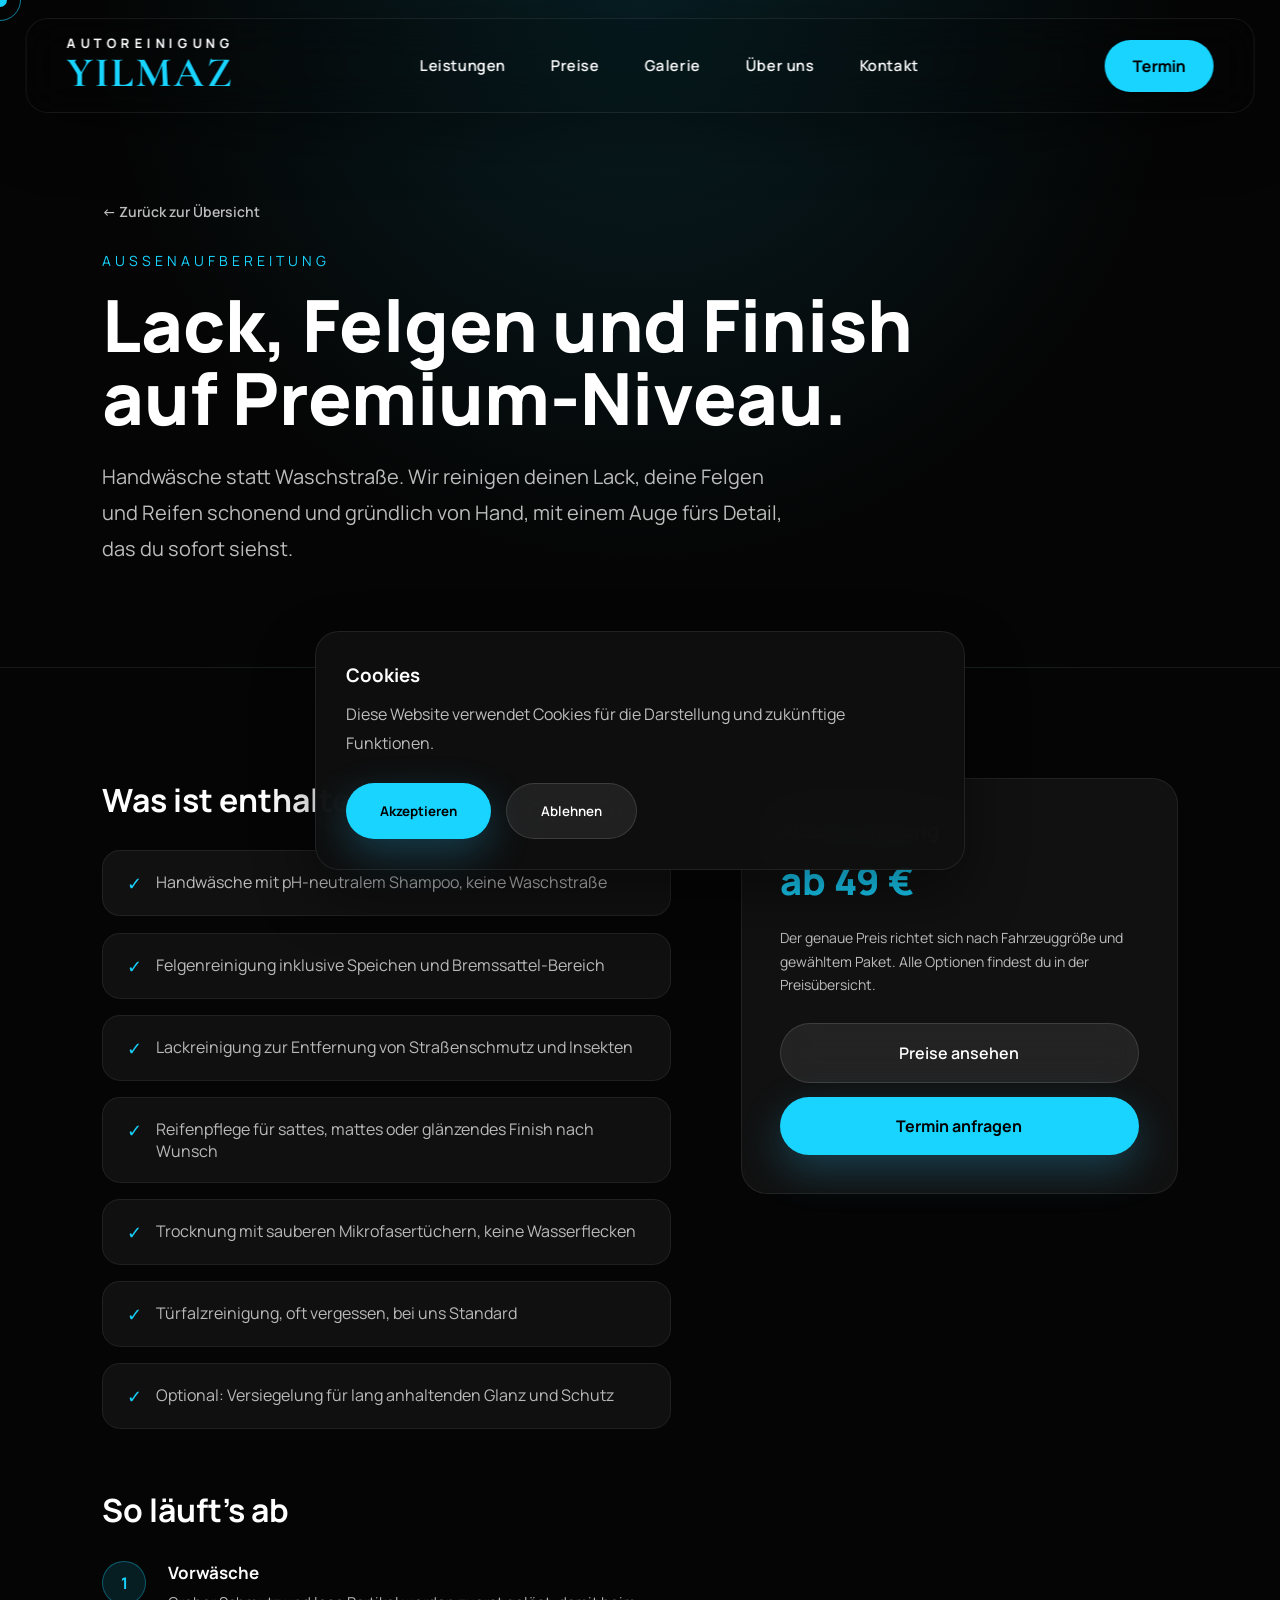
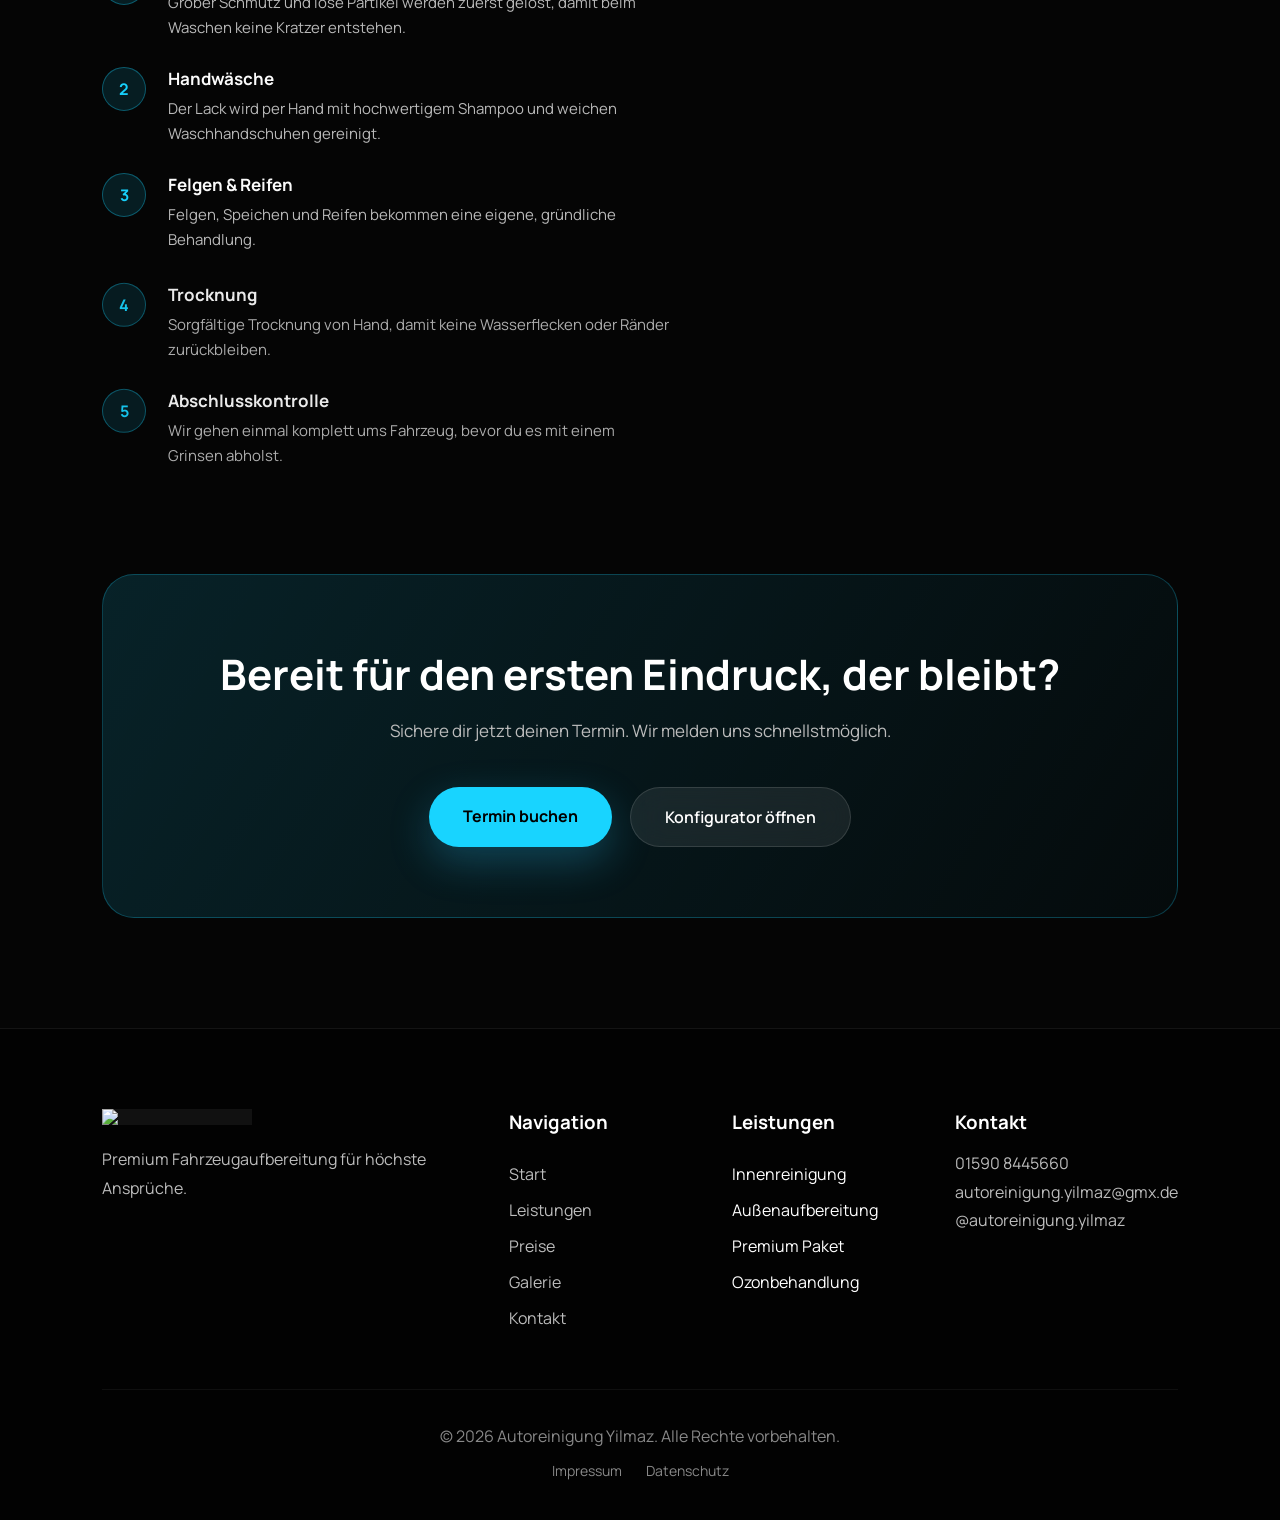
==== aussenaufbereitung.html @ 652c7dd3 "Add files via upload" ====
<!DOCTYPE html>
<html lang="de">

<head>

<meta charset="UTF-8">
<meta name="viewport" content="width=device-width, initial-scale=1.0">

<title>Außenaufbereitung | Autoreinigung Yılmaz</title>
<link rel="icon" type="image/png" href="assets/images/logo.png">

<meta name="description" content="Professionelle Außenaufbereitung in Bad Bramstedt: Handwäsche, Felgenreinigung, Lackpflege und Versiegelung mit Liebe zum Detail.">

<meta name="theme-color" content="#000000">

<link rel="preconnect" href="https://fonts.googleapis.com">
<link rel="preconnect" href="https://fonts.gstatic.com" crossorigin>

<link href="https://fonts.googleapis.com/css2?family=Manrope:wght@200;300;400;500;600;700;800&display=swap" rel="stylesheet">

<link rel="stylesheet" href="style.css">
<link href="https://fonts.googleapis.com/css2?family=Cormorant+Garamond:wght@600;700&display=swap" rel="stylesheet">
<script src="https://cdnjs.cloudflare.com/ajax/libs/gsap/3.12.5/gsap.min.js"></script>

</head>

<body>

<div class="cursor"></div>

<div class="cursor-ring"></div>

<div class="page">

<nav>

    <div class="nav-left">
        <a href="index.html" class="brand">
            <span class="brand-top">AUTOREINIGUNG</span>
            <span class="brand-bottom">YILMAZ</span>
        </a>
    </div>

    <div class="nav-center">
        <a href="index.html#experience">Leistungen</a>
        <a href="index.html#preise">Preise</a>
        <a href="index.html#galerie">Galerie</a>
        <a href="index.html#ueber-apo">Über uns</a>
        <a href="index.html#kontakt">Kontakt</a>
    </div>

    <div class="nav-right">
        <a href="index.html#kontakt" class="nav-button">
            Termin
        </a>
        <button class="nav-toggle" id="navToggle" aria-label="Menü öffnen" aria-expanded="false">
            <span></span>
            <span></span>
            <span></span>
        </button>
    </div>

</nav>

<div class="nav-mobile" id="navMobile">
    <a href="index.html#experience">Leistungen</a>
    <a href="index.html#preise">Preise</a>
    <a href="index.html#galerie">Galerie</a>
    <a href="index.html#ueber-apo">Über uns</a>
    <a href="index.html#kontakt">Kontakt</a>
</div>

<header class="page-hero">

<a href="index.html#experience" class="back-link">← Zurück zur Übersicht</a>

<p class="tag">AUSSENAUFBEREITUNG</p>

<h1>Lack, Felgen und Finish auf Premium-Niveau.</h1>

<p class="lead">

Handwäsche statt Waschstraße. Wir reinigen deinen Lack, deine Felgen und Reifen schonend und
gründlich von Hand, mit einem Auge fürs Detail, das du sofort
siehst.

</p>

</header>

<main>

<section class="service-detail">

<div class="service-main">

<h2>Was ist enthalten</h2>

<div class="included-list">

<div><span>✓</span> Handwäsche mit pH-neutralem Shampoo, keine Waschstraße</div>

<div><span>✓</span> Felgenreinigung inklusive Speichen und Bremssattel-Bereich</div>

<div><span>✓</span> Lackreinigung zur Entfernung von Straßenschmutz und Insekten</div>

<div><span>✓</span> Reifenpflege für sattes, mattes oder glänzendes Finish nach Wunsch</div>

<div><span>✓</span> Trocknung mit sauberen Mikrofasertüchern, keine Wasserflecken</div>

<div><span>✓</span> Türfalzreinigung, oft vergessen, bei uns Standard</div>

<div><span>✓</span> Optional: Versiegelung für lang anhaltenden Glanz und Schutz</div>

</div>

<h2>So läuft's ab</h2>

<div class="process-steps">

<div class="process-step">
<div class="num">1</div>
<div><h4>Vorwäsche</h4><p>Grober Schmutz und lose Partikel werden zuerst gelöst, damit beim Waschen keine Kratzer entstehen.</p></div>
</div>

<div class="process-step">
<div class="num">2</div>
<div><h4>Handwäsche</h4><p>Der Lack wird per Hand mit hochwertigem Shampoo und weichen Waschhandschuhen gereinigt.</p></div>
</div>

<div class="process-step">
<div class="num">3</div>
<div><h4>Felgen & Reifen</h4><p>Felgen, Speichen und Reifen bekommen eine eigene, gründliche Behandlung.</p></div>
</div>

<div class="process-step">
<div class="num">4</div>
<div><h4>Trocknung</h4><p>Sorgfältige Trocknung von Hand, damit keine Wasserflecken oder Ränder zurückbleiben.</p></div>
</div>

<div class="process-step">
<div class="num">5</div>
<div><h4>Abschlusskontrolle</h4><p>Wir gehen einmal komplett ums Fahrzeug, bevor du es mit einem Grinsen abholst.</p></div>
</div>

</div>

</div>

<aside class="service-side">

<div class="price-teaser">

<h3>Außenreinigung</h3>

<div class="amount">ab 49 €</div>

<p>Der genaue Preis richtet sich nach Fahrzeuggröße und gewähltem Paket. Alle Optionen findest du in der Preisübersicht.</p>

<a href="index.html#preise" class="button-secondary" style="display:block;text-align:center;margin-bottom:14px;">Preise ansehen</a>

<a href="index.html#kontakt" class="button-primary" style="display:block;text-align:center;">Termin anfragen</a>

</div>

</aside>

</section>

<section class="cta-banner">

<h2>Bereit für den ersten Eindruck, der bleibt?</h2>

<p>Sichere dir jetzt deinen Termin. Wir melden uns schnellstmöglich.</p>

<div class="hero-buttons">

<a href="index.html#kontakt" class="button-primary">Termin buchen</a>

<a href="index.html#konfigurator" class="button-secondary">Konfigurator öffnen</a>

</div>

</section>

</main>

<footer>

<div class="footer-top">

<div class="footer-brand">

<img src="assets/images/logo.png" alt="Logo">

<p>Premium Fahrzeugaufbereitung
für höchste Ansprüche.</p>

</div>

<div class="footer-links">

<h3>Navigation</h3>

<a href="index.html">Start</a>
<a href="index.html#experience">Leistungen</a>
<a href="index.html#preise">Preise</a>
<a href="index.html#galerie">Galerie</a>
<a href="index.html#kontakt">Kontakt</a>

</div>

<div class="footer-services">

<h3>Leistungen</h3>

<p>Innenreinigung</p>
<p>Außenaufbereitung</p>
<p>Premium Paket</p>
<p>Ozonbehandlung</p>

</div>

<div class="footer-contact">

<h3>Kontakt</h3>

<p>01590 8445660</p>
<p>autoreinigung.yilmaz@gmx.de</p>
<p>@autoreinigung.yilmaz</p>

</div>

</div>

<div class="footer-bottom">

<p>© 2026 Autoreinigung Yilmaz.
Alle Rechte vorbehalten.</p>

<div class="footer-legal">
<a href="impressum.html">Impressum</a>
<a href="datenschutz.html">Datenschutz</a>
</div>

</div>

</footer>

<div class="cookie-banner" id="cookieBanner">

<div class="cookie-content">

<h3>Cookies</h3>

<p>Diese Website verwendet Cookies für die Darstellung und zukünftige Funktionen.</p>

<div class="cookie-buttons">

<button id="acceptCookies" class="button-primary">Akzeptieren</button>

<button id="declineCookies" class="button-secondary">Ablehnen</button>

</div>

</div>

</div>

<button id="backToTop" class="back-to-top">↑</button>

<script src="page.js"></script>

</div>

</body>

</html>
---- style.css ----
/* =====================================================
   RESET
===================================================== */

*{
margin:0;
padding:0;
box-sizing:border-box;
}

html{
scroll-behavior:smooth;
}

body{

font-family:"Manrope",sans-serif;
background:#050505;
color:#ffffff;
overflow-x:hidden;

}

img{

display:block;
max-width:100%;
background:#111;
font-size:0;

}

a{

text-decoration:none;
color:inherit;

}

button{

font-family:inherit;
cursor:pointer;
border:none;
outline:none;

}

section{

position:relative;
scroll-margin-top:110px;

}

/* =====================================================
   VARIABLES
===================================================== */

:root{

--primary:#18d4ff;

--bg:#050505;

--bg2:#0d0d0d;

--card:#111111;

--border:rgba(255,255,255,.07);

--text:#ffffff;

--text2:#bcbcbc;

--radius:26px;

--shadow:0 25px 60px rgba(0,0,0,.35);

}

/* =====================================================
   CURSOR
===================================================== */

.cursor{

position:fixed;

width:14px;
height:14px;

border-radius:50%;

background:var(--primary);

pointer-events:none;

z-index:99999;

transform:translate(-50%,-50%);

mix-blend-mode:difference;

transition:
width .25s,
height .25s,
background .25s;

}

.cursor-ring{

position:fixed;

width:42px;
height:42px;

border-radius:50%;

border:1px solid rgba(24,212,255,.6);

pointer-events:none;

z-index:99998;

transform:translate(-50%,-50%);

transition:.12s linear;

}

/* =====================================================
   LOADER
===================================================== */

#loader{

position:fixed;

inset:0;

background:#000;

display:flex;

flex-direction:column;

justify-content:center;

align-items:center;

gap:35px;

z-index:999999;

}

.loader-logo img{

width:140px;

}

.loader-line{

width:260px;
height:4px;

background:#222;

border-radius:999px;

overflow:hidden;

}

.loader-progress{

width:0;

height:100%;

background:var(--primary);

}

/* =====================================================
   PAGE
===================================================== */

.page{

position:relative;

overflow:hidden;

}

/* =====================================================
   HERO
===================================================== */

.hero{

position:relative;

height:100vh;

width:100%;

overflow:hidden;

}

#heroVideo{

position:absolute;

inset:0;

width:100%;

height:100%;

object-fit:cover;

transform:scale(1.08);

animation:heroZoom 18s ease-in-out infinite alternate;

filter:brightness(.55) contrast(1.08) saturate(1.1);

pointer-events:none;

}
@keyframes heroZoom{

0%{

transform:scale(1.08);

}

100%{

transform:scale(1.16);

}

}

.hero-dark{
    position:absolute;
    inset:0;
    background:
    linear-gradient(
        to bottom,
        rgba(0,0,0,.35),
        rgba(0,0,0,.45),
        rgba(0,0,0,.85)
    ),
    radial-gradient(
        ellipse at center,
        transparent 35%,
        rgba(0,0,0,.55) 100%
    );
    pointer-events:none;
    z-index:1;
}
.hero-gradient{

position:absolute;

left:0;
right:0;
bottom:0;

height:260px;

background:

linear-gradient(
transparent,
#050505
);

}

/* =====================================================
   NAVIGATION
===================================================== */

nav{

position:fixed;

top:18px;

left:50%;

transform:translateX(-50%);

width:min(1400px,96%);

padding:18px 40px;

display:flex;

align-items:center;

justify-content:space-between;

background:rgba(10,10,10,.45);

backdrop-filter:blur(24px);

-webkit-backdrop-filter:blur(24px);

border:1px solid rgba(255,255,255,.08);

border-radius:22px;

box-shadow:0 20px 60px rgba(0,0,0,.35);

z-index:1000;

transition:.35s;

}

.nav-left{
    display:flex;
    align-items:center;
    flex-shrink:0;
}

.nav-center{

display:flex;

gap:45px;

}

.nav-center a{

font-size:15px;

font-weight:600;

letter-spacing:.04em;

transition:.3s;

}

.nav-center a:hover{

color:var(--primary);

}

.nav-button{

padding:15px 28px;

border-radius:999px;

background:var(--primary);

color:#000;

font-weight:700;

transition:.35s;

}

.nav-button:hover{

transform:translateY(-4px);

box-shadow:

0 20px 40px rgba(24,212,255,.35);

}
nav{
    z-index:9999;
}

.hero-content{
    z-index:10;
}

/* =====================================================
   HERO CONTENT
===================================================== */

.hero-content{

position:absolute;

left:8%;
top:50%;

transform:translateY(-50%);

width:700px;

z-index:50;

}

.hero-top{

font-size:14px;

letter-spacing:5px;

color:var(--primary);

margin-bottom:20px;

}

.hero-content h1{

font-size:clamp(56px,7.5vw,118px);

line-height:.95;

font-weight:800;

margin-bottom:30px;

letter-spacing:-.01em;

}

.hero-content h1 .word{

display:inline-block;

}

.gradient-word{

background:linear-gradient(100deg,#ffffff 10%,var(--primary) 55%,#7be9ff 90%);

-webkit-background-clip:text;

background-clip:text;

color:transparent;

}

.hero-text{

font-size:22px;

line-height:1.8;

color:var(--text2);

max-width:600px;

}

.hero-buttons{

display:flex;

gap:18px;

margin-top:45px;

}

.button-primary{

padding:18px 34px;

border-radius:999px;

background:var(--primary);

color:#000;

font-weight:700;

transition:.35s;

box-shadow:0 15px 40px rgba(45,200,255,.25);

}

.button-secondary{

padding:18px 34px;

border-radius:999px;

background:rgba(255,255,255,.08);

border:1px solid rgba(255,255,255,.12);

backdrop-filter:blur(18px);

color:#fff;

font-weight:600;

transition:.35s;

}

.button-primary,
.button-secondary{

position:relative;

overflow:hidden;

}

.button-primary::before,
.button-secondary::before{

content:"";

position:absolute;

top:0;

left:-120%;

width:60%;

height:100%;

background:linear-gradient(
115deg,
transparent,
rgba(255,255,255,.45),
transparent
);

transform:skewX(-20deg);

transition:.6s ease;

}

.button-primary:hover::before,
.button-secondary:hover::before{

left:130%;

}

.button-primary:hover,
.button-secondary:hover{

transform:translateY(-4px);

border-color:var(--primary);

box-shadow:0 18px 45px rgba(24,212,255,.25);

}

/* =====================================================
   HERO TRUST BADGE
===================================================== */

.hero-badge{

display:inline-flex;

align-items:center;

gap:14px;

margin-top:40px;

padding:14px 22px;

border-radius:999px;

background:rgba(255,255,255,.06);

border:1px solid rgba(255,255,255,.12);

backdrop-filter:blur(18px);

animation:badgeFloat 4s ease-in-out infinite;

}

.hero-badge-stars{

color:#ffd43b;

font-size:15px;

letter-spacing:2px;

}

.hero-badge-text{

font-size:14px;

font-weight:600;

color:var(--text2);

white-space:nowrap;

}

@keyframes badgeFloat{

0%,100%{

transform:translateY(0);

}

50%{

transform:translateY(-8px);

}

}
/* =====================================================
   HERO GLOW
===================================================== */

.hero-glow{

position:absolute;

width:800px;
height:800px;

border-radius:50%;

filter:blur(150px);

opacity:.28;

pointer-events:none;

transition:transform .4s ease-out;

will-change:transform;

}

.hero-glow-left{

left:-250px;
top:-150px;

background:#18d4ff;

}

.hero-glow-right{

right:-250px;
bottom:-250px;

background:#18d4ff;

}

/* =====================================================
   HOTSPOTS
===================================================== */

.hero-hotspots{

position:absolute;

inset:0;

z-index:80;

pointer-events:none;

}

.hotspot{

position:absolute;

display:flex;

align-items:center;

gap:18px;

cursor:pointer;

pointer-events:auto;

transition:.35s;

}

.hotspot:hover{

transform:scale(1.06);

}

.hotspot-core{

width:16px;
height:16px;

border-radius:50%;

background:var(--primary);

position:relative;

z-index:3;

box-shadow:

0 0 25px var(--primary);

}

.hotspot-ring{

position:absolute;

width:16px;
height:16px;

border-radius:50%;

background:rgba(24,212,255,.35);

animation:pulse 2s infinite;

}

.hotspot-label{

padding:12px 18px;

border-radius:999px;

background:rgba(20,20,20,.75);

backdrop-filter:blur(16px);

border:1px solid rgba(255,255,255,.08);

font-size:14px;

opacity:0;

transform:translateX(-10px);

transition:.35s;

white-space:nowrap;

}

.hotspot:hover .hotspot-label{

opacity:1;

transform:translateX(0);

}

.hotspot-car{

right:18%;
top:60%;

}

.hotspot-interior{

right:32%;
top:37%;

}

.hotspot-engine{

left:63%;
top:28%;

}

.hotspot-booking{

right:8%;
bottom:18%;

}

@keyframes pulse{

0%{

transform:scale(1);

opacity:1;

}

70%{

transform:scale(3);

opacity:0;

}

100%{

transform:scale(3);

opacity:0;

}

}

/* =====================================================
   HERO MARQUEE
===================================================== */

.hero-marquee{

position:absolute;

left:0;
right:0;
bottom:0;

overflow:hidden;

padding:16px 0;

background:rgba(5,5,5,.55);

border-top:1px solid rgba(255,255,255,.08);

backdrop-filter:blur(10px);

z-index:70;

mask-image:linear-gradient(
to right,
transparent,
#000 8%,
#000 92%,
transparent
);

}

.hero-marquee-track{

display:flex;

align-items:center;

gap:18px;

width:max-content;

animation:marqueeScroll 26s linear infinite;

white-space:nowrap;

}

.hero-marquee-track span{

font-size:13px;

font-weight:700;

letter-spacing:.2em;

color:var(--text2);

}

.hero-marquee-track .dot{

color:var(--primary);

font-size:14px;

}

@keyframes marqueeScroll{

0%{

transform:translateX(0);

}

100%{

transform:translateX(-50%);

}

}

/* =====================================================
   SCROLL INDICATOR
===================================================== */

.scroll-indicator{

position:absolute;

left:50%;

bottom:95px;

transform:translateX(-50%);

display:flex;

flex-direction:column;

align-items:center;

gap:14px;

z-index:90;

}

.scroll-indicator span{

font-size:11px;

letter-spacing:4px;

color:#9d9d9d;

}

.scroll-line{

width:2px;

height:80px;

background:#222;

border-radius:999px;

overflow:hidden;

}

.scroll-line-fill{

width:100%;

height:40%;

background:var(--primary);

animation:scrollMove 2s infinite;

}

@keyframes scrollMove{

0%{

transform:translateY(-100%);

}

100%{

transform:translateY(250%);

}

}

/* =====================================================
   EXPERIENCE
===================================================== */

.experience{

padding:110px 8%;

background:var(--bg);

}

.experience-header{

text-align:center;

margin-bottom:80px;

}

.experience-header p{

color:var(--primary);

letter-spacing:4px;

margin-bottom:15px;

font-size:14px;

}

.experience-header h2{

font-size:72px;

line-height:1.1;

margin-bottom:20px;

}

.experience-header span{

font-size:20px;

color:var(--text2);

line-height:1.7;

display:block;

max-width:750px;

margin:auto;

}

.experience-grid{

display:grid;

grid-template-columns:repeat(2,1fr);

gap:35px;

}

/* =====================================================
   EXPERIENCE CARD
===================================================== */

.experience-card{

background:var(--card);

border-radius:30px;

overflow:hidden;

border:1px solid var(--border);

transition:.45s;

}

.experience-card:hover{

transform:translateY(-10px);

box-shadow:var(--shadow);

border-color:var(--primary);

}

.experience-image{

height:320px;

overflow:hidden;

}

.experience-image img{

width:100%;

height:100%;

object-fit:cover;

transition:.8s;

}

.experience-card:hover img{

transform:scale(1.05);

}

.experience-content{

padding:35px;

}

.experience-content h3{

font-size:32px;

margin-bottom:18px;

}

.experience-content p{

font-size:18px;

line-height:1.8;

color:var(--text2);

margin-bottom:28px;

}

.experience-content a{

display:inline-flex;

padding:15px 28px;

border-radius:999px;

background:var(--primary);

color:#000;

font-weight:700;

transition:.35s;

}

.experience-content a:hover{

transform:translateY(-4px);

box-shadow:0 18px 35px rgba(24,212,255,.35);

}
/* =====================================================
   SECTION HEAD
===================================================== */

.section-head{

text-align:center;

margin-bottom:80px;

}

.section-head p{

font-size:14px;

letter-spacing:4px;

color:var(--primary);

margin-bottom:18px;

}

.section-head h2{

font-size:72px;

line-height:1.05;

margin-bottom:18px;

}

.section-head span{

display:block;

max-width:750px;

margin:auto;

font-size:20px;

line-height:1.8;

color:var(--text2);

}

/* =====================================================
   PRICING
===================================================== */

.pricing{

padding:110px 8%;

background:var(--bg2);

}

.pricing-grid{

display:grid;

grid-template-columns:repeat(3,1fr);

gap:30px;

}

.price-card{

background:var(--card);

border-radius:28px;

padding:38px;

border:1px solid var(--border);

transition:.35s;

}

.price-card:hover{

transform:translateY(-10px);

border-color:var(--primary);

box-shadow:var(--shadow);

}

.price-card h3{

font-size:30px;

margin-bottom:18px;

}

.price-card h4{

font-size:42px;

color:var(--primary);

margin-bottom:28px;

}

.price-card ul{

list-style:none;

display:flex;

flex-direction:column;

gap:16px;

}

.price-card li{

font-size:17px;

color:var(--text2);

position:relative;

padding-left:22px;

}

.price-card li::before{

content:"✓";

position:absolute;

left:0;

color:var(--primary);

font-weight:700;

}

.price-card.premium{

background:linear-gradient(
180deg,
#141414,
#0c0c0c
);

}

/* =====================================================
   CONFIGURATOR
===================================================== */

.configurator{

padding:110px 8%;

background:#050505;

}

.configurator-wrapper{

display:grid;

grid-template-columns:2fr 1fr;

gap:40px;

align-items:start;

}

.config-left{

display:flex;

flex-direction:column;

gap:45px;

}

.config-left h3{

font-size:30px;

margin-bottom:20px;

}

/* =====================================================
   VEHICLES
===================================================== */

.vehicle-grid{

display:grid;

grid-template-columns:repeat(3,1fr);

gap:18px;

}

.vehicle{

padding:22px;

border-radius:20px;

background:#111;

border:1px solid var(--border);

color:white;

font-size:17px;

transition:.3s;

}

.vehicle:hover{

transform:translateY(-5px);

border-color:var(--primary);

}

.vehicle.active{

background:var(--primary);

color:black;

font-weight:700;

}

/* =====================================================
   PACKAGES
===================================================== */

.package-grid{

display:grid;

grid-template-columns:repeat(2,1fr);

gap:18px;

}

.package{

padding:22px;

border-radius:20px;

background:#111;

border:1px solid var(--border);

color:white;

font-size:17px;

transition:.3s;

}

.package:hover{

transform:translateY(-5px);

border-color:var(--primary);

}

.package.active{

background:var(--primary);

color:#000;

font-weight:700;

}

/* =====================================================
   EXTRAS
===================================================== */

.extras-grid{

display:grid;

grid-template-columns:repeat(2,1fr);

gap:18px;

}

.extras-grid label{

display:flex;

align-items:center;

gap:14px;

padding:18px 20px;

border-radius:18px;

background:#111;

border:1px solid var(--border);

transition:.3s;

cursor:pointer;

}

.extras-grid label:hover{

border-color:var(--primary);

}

.extras-grid input{

width:18px;

height:18px;

accent-color:#18d4ff;

}

/* =====================================================
   SUMMARY
===================================================== */

.summary-card{

position:sticky;

top:120px;

background:#111;

border-radius:30px;

padding:35px;

border:1px solid var(--border);

}

.summary-card h3{

font-size:30px;

margin-bottom:35px;

}

.summary-row{

display:flex;

justify-content:space-between;

align-items:center;

padding:16px 0;

border-bottom:1px solid rgba(255,255,255,.06);

}

.summary-row span{

color:var(--text2);

}

.summary-row strong{

font-weight:700;

}

.summary-total{

margin-top:35px;

padding-top:25px;

border-top:1px solid rgba(255,255,255,.08);

}

.summary-total span{

color:var(--text2);

}

.summary-total h2{

font-size:58px;

color:var(--primary);

margin:10px 0 35px;

}

.summary-card .button-primary{

display:block;

text-align:center;

width:100%;

}
/* =====================================================
   GALLERY
===================================================== */

.gallery{

padding:110px 8%;

background:var(--bg);

}

.before-after{

display:grid;

grid-template-columns:1fr 1fr;

gap:30px;

margin-bottom:80px;

}

.before-card,
.after-card{

background:var(--card);

border-radius:28px;

overflow:hidden;

border:1px solid var(--border);

}

.before-card .image,
.after-card .image{

height:420px;

overflow:hidden;

}

.before-card img,
.after-card img{

width:100%;
height:100%;
object-fit:cover;
transition:.6s;

}

.before-card:hover img,
.after-card:hover img{

transform:scale(1.05);

}

.before-card h3,
.after-card h3{

padding:28px;

font-size:30px;

}

/* =====================================================
   STATS
===================================================== */

.stats{

padding:120px 8%;

display:grid;

grid-template-columns:repeat(4,1fr);

gap:25px;

background:var(--bg2);

}

.stat{

background:var(--card);

padding:45px;

border-radius:24px;

text-align:center;

border:1px solid var(--border);

}

.stat h2{

font-size:54px;

color:var(--primary);

margin-bottom:12px;

}

.stat p{

color:var(--text2);

font-size:18px;

}

/* =====================================================
   REVIEWS
===================================================== */

.reviews{

padding:110px 8%;

background:var(--bg);

}

.reviews-grid{

display:grid;

grid-template-columns:repeat(3,1fr);

gap:28px;

}

.review-card{

background:var(--card);

padding:40px;

border-radius:24px;

border:1px solid var(--border);

transition:.35s;

}

.review-card:hover{

transform:translateY(-8px);

border-color:var(--primary);

}

.stars{

font-size:24px;

color:#ffd43b;

margin-bottom:20px;

}

.review-card p{

line-height:1.8;

color:var(--text2);

margin-bottom:30px;

}

.review-card strong{

font-size:18px;

}

/* =====================================================
   CONTACT
===================================================== */

.contact{

padding:110px 8%;

background:var(--bg2);

}

.contact-wrapper{

display:grid;

grid-template-columns:1.5fr 1fr;

gap:40px;

}

.contact-left,
.contact-card,
.map-placeholder{

background:var(--card);

border-radius:28px;

border:1px solid var(--border);

padding:35px;

}

.input-group{

display:flex;

flex-direction:column;

margin-bottom:22px;

}

.input-group label{

margin-bottom:10px;

font-weight:600;

}

.input-group input,
.input-group textarea{

background:#0b0b0b;

border:1px solid var(--border);

border-radius:16px;

padding:18px;

color:#fff;

font-size:16px;

resize:none;

}

.contact-card{

margin-bottom:30px;

}

.contact-item{

margin-top:20px;

}

.contact-item h4{

margin-bottom:8px;

color:var(--primary);

}

.map-placeholder{

height:320px;

display:flex;

align-items:center;

justify-content:center;

text-align:center;

}

/* =====================================================
   FOOTER
===================================================== */

footer{

padding:80px 8% 40px;

background:#020202;

border-top:1px solid var(--border);

}

.footer-top{

display:grid;

grid-template-columns:2fr 1fr 1fr 1fr;

gap:40px;

margin-bottom:60px;

}

.footer-brand img{

width:150px;

margin-bottom:20px;

}

.footer-brand p,
.footer-contact p{

color:var(--text2);

line-height:1.8;

}

.footer-links,
.footer-services{

display:flex;

flex-direction:column;

gap:14px;

}

.footer-links h3,
.footer-services h3,
.footer-contact h3{

margin-bottom:14px;

}

.footer-links a{

color:var(--text2);

transition:.3s;

}

.footer-links a:hover{

color:var(--primary);

}

.footer-bottom{

padding-top:35px;

border-top:1px solid rgba(255,255,255,.05);

text-align:center;

color:#888;

display:flex;

flex-direction:column;

align-items:center;

gap:14px;

}

.footer-legal{

display:flex;

gap:24px;

}

.footer-legal a{

color:#888;

font-size:14px;

transition:.3s;

}

.footer-legal a:hover{

color:var(--primary);

}

/* =====================================================
   MODALS
===================================================== */

.booking-modal{

position:fixed;

inset:0;

display:none;

justify-content:center;

align-items:center;

background:rgba(0,0,0,.82);

backdrop-filter:blur(10px);

z-index:99999;

}

.booking-box{

position:relative;

width:min(1100px,92vw);

max-height:90vh;

overflow-y:auto;

padding:55px;

border-radius:32px;

background:rgba(15,15,15,.92);

backdrop-filter:blur(30px);

border:1px solid rgba(255,255,255,.08);

box-shadow:0 40px 100px rgba(0,0,0,.55);

}

.booking-close{

position:absolute;

top:18px;
right:18px;

width:42px;
height:42px;

border-radius:50%;

background:#222;

color:#fff;

font-size:18px;

}

.back-to-top{

position:fixed;

right:30px;

bottom:30px;

width:58px;
height:58px;

border-radius:50%;

background:var(--primary);

color:#000;

font-size:22px;

display:flex;

justify-content:center;

align-items:center;

box-shadow:var(--shadow);

z-index:999;

opacity:0;

pointer-events:none;

transition:.35s;

}

/* =====================================================
   RESPONSIVE
===================================================== */

.nav-right{

display:flex;

align-items:center;

gap:16px;

}

.nav-toggle{

display:none;

flex-direction:column;

justify-content:center;

gap:5px;

width:44px;

height:44px;

background:none;

border:none;

cursor:pointer;

z-index:10000;

}

.nav-toggle span{

display:block;

width:24px;

height:2px;

background:#fff;

margin:0 auto;

transition:.3s ease;

}

.nav-toggle.open span:nth-child(1){

transform:translateY(7px) rotate(45deg);

}

.nav-toggle.open span:nth-child(2){

opacity:0;

}

.nav-toggle.open span:nth-child(3){

transform:translateY(-7px) rotate(-45deg);

}

.nav-mobile{

position:fixed;

inset:0;

background:rgba(5,5,5,.98);

backdrop-filter:blur(20px);

display:flex;

flex-direction:column;

align-items:center;

justify-content:center;

gap:32px;

opacity:0;

pointer-events:none;

transform:translateY(-12px);

transition:.35s ease;

z-index:9998;

}

.nav-mobile.open{

opacity:1;

pointer-events:auto;

transform:translateY(0);

}

.nav-mobile a{

font-size:24px;

font-weight:600;

color:#fff;

}

.nav-mobile a:hover{

color:var(--primary);

}

@media(max-width:1100px){

nav{

padding:25px;

}

.nav-center{

display:none;

}

.nav-toggle{

display:flex;

}

.hero-content{

left:5%;

width:90%;

}

.hero-content h1{

font-size:62px;

}

.experience-grid,
.pricing-grid,
.reviews-grid,
.stats,
.before-after,
.contact-wrapper,
.footer-top,
.about,
.configurator-wrapper{

grid-template-columns:1fr;

}

.vehicle-grid,
.package-grid,
.extras-grid{

grid-template-columns:1fr;

}

.hotspot{

display:none;

}

.about{

margin:100px auto;
gap:40px;

}

.summary-card{

position:relative;

top:0;

}

}
/* =====================================================
   COOKIE BANNER
===================================================== */

.cookie-banner{

position:fixed;

left:30px;
right:30px;
bottom:30px;

display:flex;

justify-content:center;

z-index:99999;

}

.cookie-content{

background:rgba(15,15,15,.95);

backdrop-filter:blur(25px);

border:1px solid rgba(255,255,255,.08);

border-radius:24px;

padding:30px;

max-width:650px;

width:100%;

box-shadow:0 25px 60px rgba(0,0,0,.45);

}

.cookie-content h3{

margin-bottom:12px;

}

.cookie-content p{

color:#bdbdbd;

line-height:1.8;

margin-bottom:25px;

}

.cookie-buttons{

display:flex;

gap:15px;

flex-wrap:wrap;

}
/* =====================================================
   BOOKING FORM
===================================================== */

.booking-form{

display:grid;

grid-template-columns:1fr 1fr;

gap:20px;

margin-top:35px;

}

.booking-form input,
.booking-form textarea{

width:100%;

padding:18px;

background:#0f0f0f;

border:1px solid rgba(255,255,255,.08);

border-radius:16px;

font-size:16px;

color:white;

outline:none;

transition:.3s;

}

.booking-form input:focus,
.booking-form textarea:focus{

border-color:var(--primary);

}

.booking-form textarea{

grid-column:1/3;

min-height:170px;

resize:vertical;

}

.booking-form button{

grid-column:1/3;

justify-self:center;

width:280px;

}
/* =====================================================
   BOOKING EXTRA
===================================================== */

.booking-benefits{

display:flex;

flex-direction:column;

gap:10px;

margin:25px 0 30px;

color:#bdbdbd;

font-size:15px;

}

.booking-divider{

display:flex;

align-items:center;

justify-content:center;

margin:30px 0 20px;

}

.booking-divider span{

padding:0 18px;

color:#888;

}

.booking-divider::before,
.booking-divider::after{

content:"";

flex:1;

height:1px;

background:rgba(255,255,255,.08);

}

.whatsapp-button{

display:flex;

justify-content:center;

align-items:center;

padding:18px;

border-radius:18px;

background:#25D366;

color:white;

font-weight:700;

font-size:17px;

transition:.3s;

}

.whatsapp-button:hover{

transform:translateY(-3px);

box-shadow:0 20px 40px rgba(37,211,102,.35);

}

.whatsapp-text{

margin-top:14px;

text-align:center;

font-size:14px;

color:#9d9d9d;

line-height:1.6;

}
.whatsapp-big{

display:flex;

justify-content:center;

align-items:center;

margin:25px 0;

padding:18px 28px;

background:#25D366;

color:#fff;

font-size:18px;

font-weight:700;

border-radius:18px;

text-decoration:none;

transition:.3s;

box-shadow:0 15px 35px rgba(37,211,102,.25);

}

.whatsapp-big:hover{

transform:translateY(-4px);

box-shadow:0 25px 50px rgba(37,211,102,.4);

}
/* Logo */

.brand{
    display:flex;
    flex-direction:column;
    text-decoration:none;
    line-height:1;
}

.brand-top{
    font-family:"Manrope",sans-serif;
    font-size:13px;
    font-weight:700;
    letter-spacing:.35em;
    color:#ffffff;
    text-transform:uppercase;
}

.brand-bottom{
    font-family:"Cormorant Garamond",serif;
    font-size:42px;
    font-weight:700;
    color:var(--primary);
    letter-spacing:.05em;
    margin-top:2px;
    transition:.3s ease;
}

.brand:hover .brand-bottom{
    text-shadow:0 0 20px rgba(0,255,255,.45);
}
/* ===========================
   ÜBER UNS
=========================== */

.about{

display:grid;
grid-template-columns:1fr 1fr;
gap:80px;
align-items:center;

width:min(1400px,90%);
margin:130px auto;

}

.section-tag{

color:var(--primary);
font-size:14px;
font-weight:700;
letter-spacing:.35em;

}

.about h2{

font-size:64px;
margin:18px 0;

}

.about p{

font-size:22px;
line-height:1.8;
color:var(--text2);
max-width:650px;
margin-bottom:20px;

}

.about-features{

display:grid;
grid-template-columns:repeat(2,1fr);
gap:18px;
margin-top:35px;

}

.about-features div{

padding:18px 22px;
background:rgba(255,255,255,.04);
border:1px solid rgba(255,255,255,.08);
border-radius:18px;
font-weight:600;

}

.about-right img{

width:100%;
border-radius:28px;
display:block;

}
/* =====================================================
   SERVICE DETAIL PAGES
===================================================== */

.page-hero{

padding:200px 8% 100px;

background:
radial-gradient(ellipse at top,rgba(24,212,255,.12),transparent 60%),
var(--bg);

border-bottom:1px solid var(--border);

}

.page-hero .back-link{

display:inline-flex;

align-items:center;

gap:8px;

color:var(--text2);

font-size:14px;

font-weight:600;

margin-bottom:30px;

transition:.3s;

}

.page-hero .back-link:hover{

color:var(--primary);

}

.page-hero p.tag{

color:var(--primary);

letter-spacing:4px;

font-size:14px;

margin-bottom:18px;

}

.page-hero h1{

font-size:clamp(40px,6vw,72px);

line-height:1.02;

font-weight:800;

margin-bottom:24px;

max-width:900px;

}

.page-hero .lead{

font-size:20px;

line-height:1.8;

color:var(--text2);

max-width:700px;

}

.service-detail{

padding:110px 8%;

max-width:1300px;

margin:0 auto;

display:grid;

grid-template-columns:1.3fr 1fr;

gap:70px;

}

.service-detail h2{

font-size:32px;

margin-bottom:28px;

}

.included-list{

display:flex;

flex-direction:column;

gap:16px;

margin-bottom:60px;

}

.included-list div{

display:flex;

align-items:flex-start;

gap:14px;

padding:20px 24px;

background:var(--card);

border:1px solid var(--border);

border-radius:18px;

font-size:16px;

color:var(--text2);

}

.included-list div span{

color:var(--primary);

font-size:18px;

flex-shrink:0;

}

.process-steps{

display:flex;

flex-direction:column;

gap:26px;

}

.process-step{

display:flex;

gap:22px;

align-items:flex-start;

}

.process-step .num{

flex-shrink:0;

width:44px;

height:44px;

border-radius:50%;

background:rgba(24,212,255,.12);

border:1px solid rgba(24,212,255,.35);

color:var(--primary);

display:flex;

align-items:center;

justify-content:center;

font-weight:700;

font-size:16px;

}

.process-step h4{

margin-bottom:6px;

font-size:17px;

}

.process-step p{

color:var(--text2);

font-size:15px;

line-height:1.7;

}

.service-side{

position:sticky;

top:120px;

align-self:start;

display:flex;

flex-direction:column;

gap:24px;

}

.price-teaser{

background:var(--card);

border:1px solid var(--border);

border-radius:26px;

padding:38px;

}

.price-teaser h3{

font-size:20px;

margin-bottom:10px;

}

.price-teaser .amount{

font-size:38px;

font-weight:800;

color:var(--primary);

margin-bottom:20px;

}

.price-teaser p{

color:var(--text2);

font-size:14px;

line-height:1.7;

margin-bottom:26px;

}

.cta-banner{

margin:0 8% 110px;

padding:70px 8%;

border-radius:32px;

background:linear-gradient(120deg,rgba(24,212,255,.14),rgba(24,212,255,.03));

border:1px solid rgba(24,212,255,.25);

text-align:center;

}

.cta-banner h2{

font-size:clamp(28px,4vw,42px);

margin-bottom:16px;

}

.cta-banner p{

color:var(--text2);

font-size:17px;

margin-bottom:34px;

}

.cta-banner .hero-buttons{

justify-content:center;

}

@media(max-width:1000px){

.service-detail{

grid-template-columns:1fr;

}

.service-side{

position:relative;

top:0;

}

}

/* =====================================================
   LEGAL PAGES
===================================================== */

.legal-content{

padding:80px 8% 140px;

max-width:850px;

margin:0 auto;

}

.legal-content h2{

font-size:26px;

margin-top:50px;

margin-bottom:18px;

}

.legal-content h2:first-child{

margin-top:0;

}

.legal-content h3{

font-size:18px;

margin-top:30px;

margin-bottom:12px;

color:var(--primary);

}

.legal-content p{

color:var(--text2);

font-size:16px;

line-height:1.85;

margin-bottom:16px;

}

.legal-content a{

color:var(--primary);

}

.legal-content ul{

color:var(--text2);

font-size:16px;

line-height:1.85;

margin:0 0 16px 20px;

}

.legal-content li{

margin-bottom:6px;

}

.legal-content strong{

color:var(--text);

}
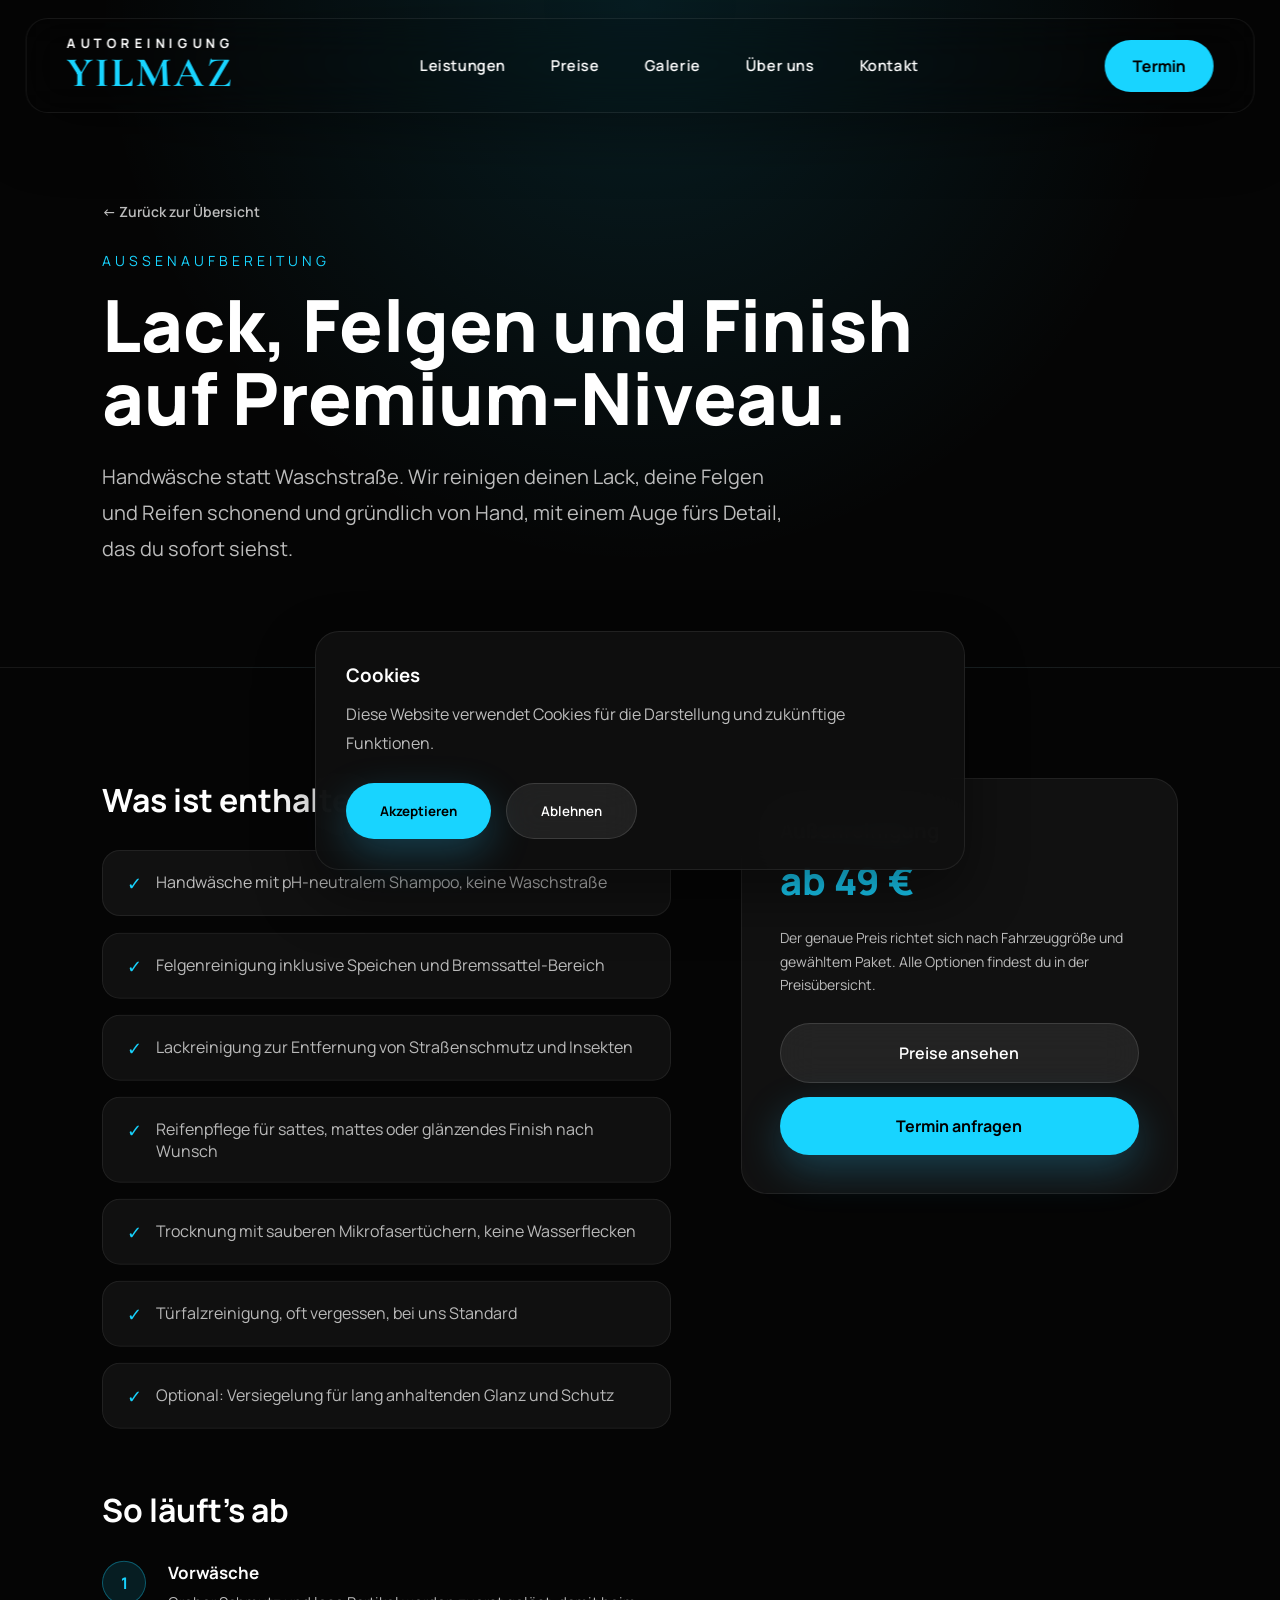
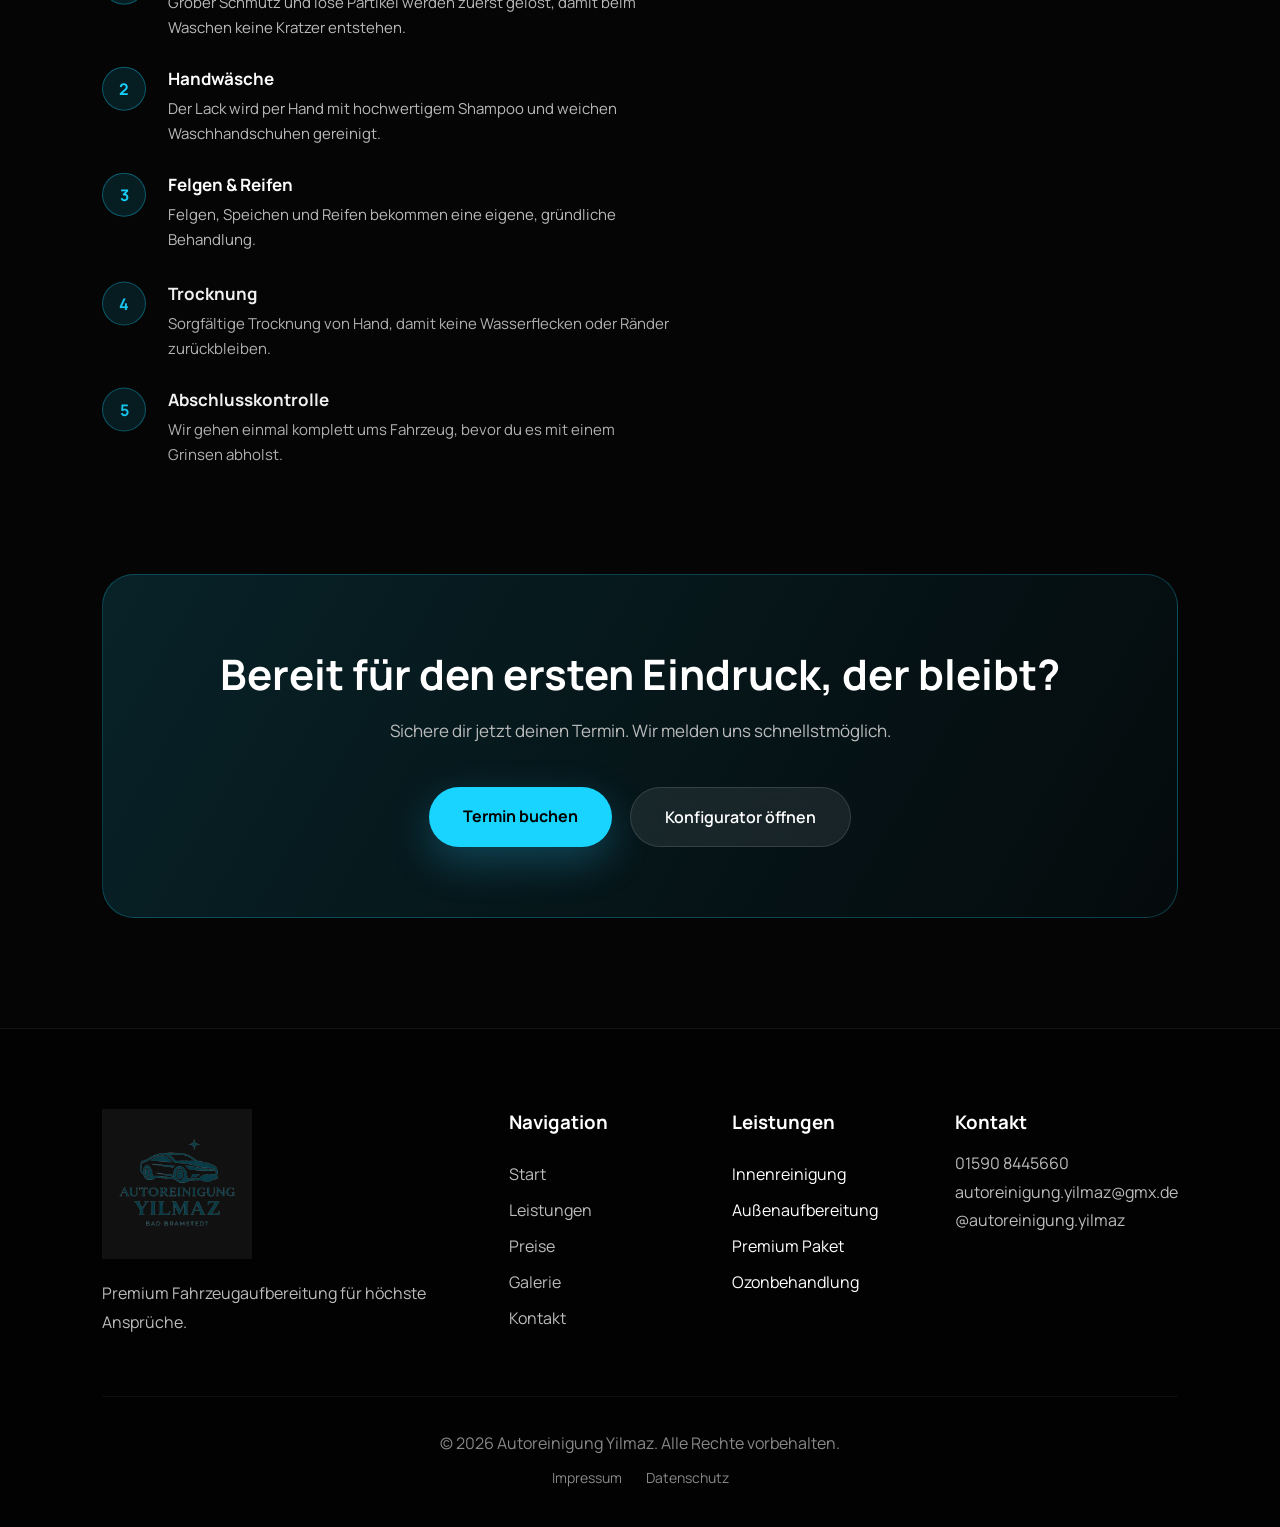
==== commit cb9d6324: "Add files via upload" ====
--- a/aussenaufbereitung.html
+++ b/aussenaufbereitung.html
@@ -25,10 +25,6 @@
 </head>
 
 <body>
-
-<div class="cursor"></div>
-
-<div class="cursor-ring"></div>
 
 <div class="page">
 
@@ -68,6 +64,7 @@
     <a href="index.html#galerie">Galerie</a>
     <a href="index.html#ueber-apo">Über uns</a>
     <a href="index.html#kontakt">Kontakt</a>
+    <a href="index.html#kontakt" class="nav-mobile-cta">Termin buchen</a>
 </div>
 
 <header class="page-hero">
--- a/style.css
+++ b/style.css
@@ -80,57 +80,6 @@
 }
 
 /* =====================================================
-   CURSOR
-===================================================== */
-
-.cursor{
-
-position:fixed;
-
-width:14px;
-height:14px;
-
-border-radius:50%;
-
-background:var(--primary);
-
-pointer-events:none;
-
-z-index:99999;
-
-transform:translate(-50%,-50%);
-
-mix-blend-mode:difference;
-
-transition:
-width .25s,
-height .25s,
-background .25s;
-
-}
-
-.cursor-ring{
-
-position:fixed;
-
-width:42px;
-height:42px;
-
-border-radius:50%;
-
-border:1px solid rgba(24,212,255,.6);
-
-pointer-events:none;
-
-z-index:99998;
-
-transform:translate(-50%,-50%);
-
-transition:.12s linear;
-
-}
-
-/* =====================================================
    LOADER
 ===================================================== */
 
@@ -210,6 +159,8 @@
 width:100%;
 
 overflow:hidden;
+
+background:#050505 url('assets/images/aussen.jpg') center/cover no-repeat;
 
 }
 
@@ -1040,7 +991,7 @@
 
 .experience-header h2{
 
-font-size:72px;
+font-size:clamp(34px,7vw,72px);
 
 line-height:1.1;
 
@@ -1205,7 +1156,7 @@
 
 .section-head h2{
 
-font-size:72px;
+font-size:clamp(34px,7vw,72px);
 
 line-height:1.05;
 
@@ -1285,7 +1236,7 @@
 
 .price-card h4{
 
-font-size:42px;
+font-size:clamp(30px,5vw,42px);
 
 color:var(--primary);
 
@@ -1399,6 +1350,14 @@
 
 .vehicle{
 
+display:flex;
+
+flex-direction:column;
+
+align-items:center;
+
+gap:6px;
+
 padding:22px;
 
 border-radius:20px;
@@ -1411,10 +1370,22 @@
 
 font-size:17px;
 
+font-weight:600;
+
 transition:.3s;
 
 }
 
+.vehicle span{
+
+font-size:13px;
+
+font-weight:400;
+
+color:var(--text2);
+
+}
+
 .vehicle:hover{
 
 transform:translateY(-5px);
@@ -1430,6 +1401,26 @@
 color:black;
 
 font-weight:700;
+
+}
+
+.vehicle.active span{
+
+color:rgba(0,0,0,.6);
+
+}
+
+.price-disclaimer{
+
+font-size:13px;
+
+line-height:1.6;
+
+color:var(--text2);
+
+text-align:center;
+
+margin:-8px 0 22px;
 
 }
 
@@ -1607,7 +1598,7 @@
 
 .summary-total h2{
 
-font-size:58px;
+font-size:clamp(36px,8vw,58px);
 
 color:var(--primary);
 
@@ -1730,7 +1721,7 @@
 
 .stat h2{
 
-font-size:54px;
+font-size:clamp(32px,7vw,54px);
 
 color:var(--primary);
 
@@ -2043,74 +2034,6 @@
 
 }
 
-/* =====================================================
-   MODALS
-===================================================== */
-
-.booking-modal{
-
-position:fixed;
-
-inset:0;
-
-display:none;
-
-justify-content:center;
-
-align-items:center;
-
-background:rgba(0,0,0,.82);
-
-backdrop-filter:blur(10px);
-
-z-index:99999;
-
-}
-
-.booking-box{
-
-position:relative;
-
-width:min(1100px,92vw);
-
-max-height:90vh;
-
-overflow-y:auto;
-
-padding:55px;
-
-border-radius:32px;
-
-background:rgba(15,15,15,.92);
-
-backdrop-filter:blur(30px);
-
-border:1px solid rgba(255,255,255,.08);
-
-box-shadow:0 40px 100px rgba(0,0,0,.55);
-
-}
-
-.booking-close{
-
-position:absolute;
-
-top:18px;
-right:18px;
-
-width:42px;
-height:42px;
-
-border-radius:50%;
-
-background:#222;
-
-color:#fff;
-
-font-size:18px;
-
-}
-
 .back-to-top{
 
 position:fixed;
@@ -2275,6 +2198,30 @@
 .nav-mobile a:hover{
 
 color:var(--primary);
+
+}
+
+.nav-mobile-cta{
+
+margin-top:10px;
+
+padding:16px 40px;
+
+border-radius:999px;
+
+background:var(--primary) !important;
+
+color:#000 !important;
+
+font-weight:700;
+
+font-size:16px !important;
+
+}
+
+.nav-mobile-cta:hover{
+
+color:#000 !important;
 
 }
 
@@ -2356,6 +2303,229 @@
 }
 
 }
+
+/* =====================================================
+   MOBILE (PHONES)
+===================================================== */
+
+@media(max-width:640px){
+
+nav{
+
+padding:16px 20px;
+
+}
+
+.brand-top{
+
+font-size:10px;
+
+letter-spacing:.22em;
+
+}
+
+.brand-bottom{
+
+font-size:28px;
+
+}
+
+.nav-button{
+
+display:none;
+
+}
+
+.nav-toggle{
+
+width:38px;
+height:38px;
+
+}
+
+.hero-content{
+
+left:6%;
+
+width:88%;
+
+}
+
+.hero-content h1{
+
+font-size:clamp(38px,12vw,56px);
+
+}
+
+.hero-top{
+
+font-size:12px;
+
+letter-spacing:3px;
+
+}
+
+.hero-text{
+
+font-size:15px;
+
+}
+
+.hero-buttons{
+
+flex-direction:column;
+
+width:100%;
+
+gap:14px;
+
+}
+
+.hero-buttons a{
+
+width:100%;
+
+text-align:center;
+
+}
+
+.hero-badge{
+
+flex-wrap:wrap;
+
+justify-content:center;
+
+text-align:center;
+
+padding:12px 18px;
+
+}
+
+.hero-marquee span{
+
+font-size:12px;
+
+}
+
+.experience,
+.pricing,
+.configurator,
+.gallery,
+.reviews,
+.contact,
+.stats{
+
+padding:70px 6%;
+
+}
+
+.stats{
+
+grid-template-columns:repeat(2,1fr);
+
+gap:20px;
+
+}
+
+.experience-header span,
+.section-head span{
+
+font-size:14px;
+
+}
+
+.price-card,
+.summary-card,
+.review-card,
+.contact-card{
+
+padding:30px 24px;
+
+}
+
+.about{
+
+margin:70px auto;
+
+}
+
+.about p{
+
+font-size:17px;
+
+}
+
+.about-features{
+
+grid-template-columns:1fr;
+
+}
+
+.footer-top{
+
+padding:70px 6% 40px;
+
+}
+
+.footer-bottom{
+
+padding:25px 6% 30px;
+
+}
+
+.footer-legal{
+
+flex-direction:column;
+
+gap:10px;
+
+align-items:center;
+
+}
+
+.cookie-banner{
+
+left:14px;
+
+right:14px;
+
+bottom:14px;
+
+}
+
+.cookie-content{
+
+padding:22px;
+
+}
+
+.legal-content{
+
+padding:60px 6% 100px;
+
+}
+
+.legal-content h2{
+
+font-size:22px;
+
+}
+
+.page-hero{
+
+padding:140px 6% 60px;
+
+}
+
+.included-list,
+.process-steps{
+
+gap:12px;
+
+}
+
+}
+
 /* =====================================================
    COOKIE BANNER
 ===================================================== */
@@ -2419,169 +2589,6 @@
 gap:15px;
 
 flex-wrap:wrap;
-
-}
-/* =====================================================
-   BOOKING FORM
-===================================================== */
-
-.booking-form{
-
-display:grid;
-
-grid-template-columns:1fr 1fr;
-
-gap:20px;
-
-margin-top:35px;
-
-}
-
-.booking-form input,
-.booking-form textarea{
-
-width:100%;
-
-padding:18px;
-
-background:#0f0f0f;
-
-border:1px solid rgba(255,255,255,.08);
-
-border-radius:16px;
-
-font-size:16px;
-
-color:white;
-
-outline:none;
-
-transition:.3s;
-
-}
-
-.booking-form input:focus,
-.booking-form textarea:focus{
-
-border-color:var(--primary);
-
-}
-
-.booking-form textarea{
-
-grid-column:1/3;
-
-min-height:170px;
-
-resize:vertical;
-
-}
-
-.booking-form button{
-
-grid-column:1/3;
-
-justify-self:center;
-
-width:280px;
-
-}
-/* =====================================================
-   BOOKING EXTRA
-===================================================== */
-
-.booking-benefits{
-
-display:flex;
-
-flex-direction:column;
-
-gap:10px;
-
-margin:25px 0 30px;
-
-color:#bdbdbd;
-
-font-size:15px;
-
-}
-
-.booking-divider{
-
-display:flex;
-
-align-items:center;
-
-justify-content:center;
-
-margin:30px 0 20px;
-
-}
-
-.booking-divider span{
-
-padding:0 18px;
-
-color:#888;
-
-}
-
-.booking-divider::before,
-.booking-divider::after{
-
-content:"";
-
-flex:1;
-
-height:1px;
-
-background:rgba(255,255,255,.08);
-
-}
-
-.whatsapp-button{
-
-display:flex;
-
-justify-content:center;
-
-align-items:center;
-
-padding:18px;
-
-border-radius:18px;
-
-background:#25D366;
-
-color:white;
-
-font-weight:700;
-
-font-size:17px;
-
-transition:.3s;
-
-}
-
-.whatsapp-button:hover{
-
-transform:translateY(-3px);
-
-box-shadow:0 20px 40px rgba(37,211,102,.35);
-
-}
-
-.whatsapp-text{
-
-margin-top:14px;
-
-text-align:center;
-
-font-size:14px;
-
-color:#9d9d9d;
-
-line-height:1.6;
 
 }
 .whatsapp-big{
@@ -2679,7 +2686,7 @@
 
 .about h2{
 
-font-size:64px;
+font-size:clamp(32px,6.5vw,64px);
 margin:18px 0;
 
 }
@@ -2972,7 +2979,7 @@
 
 .price-teaser .amount{
 
-font-size:38px;
+font-size:clamp(28px,5vw,38px);
 
 font-weight:800;
 
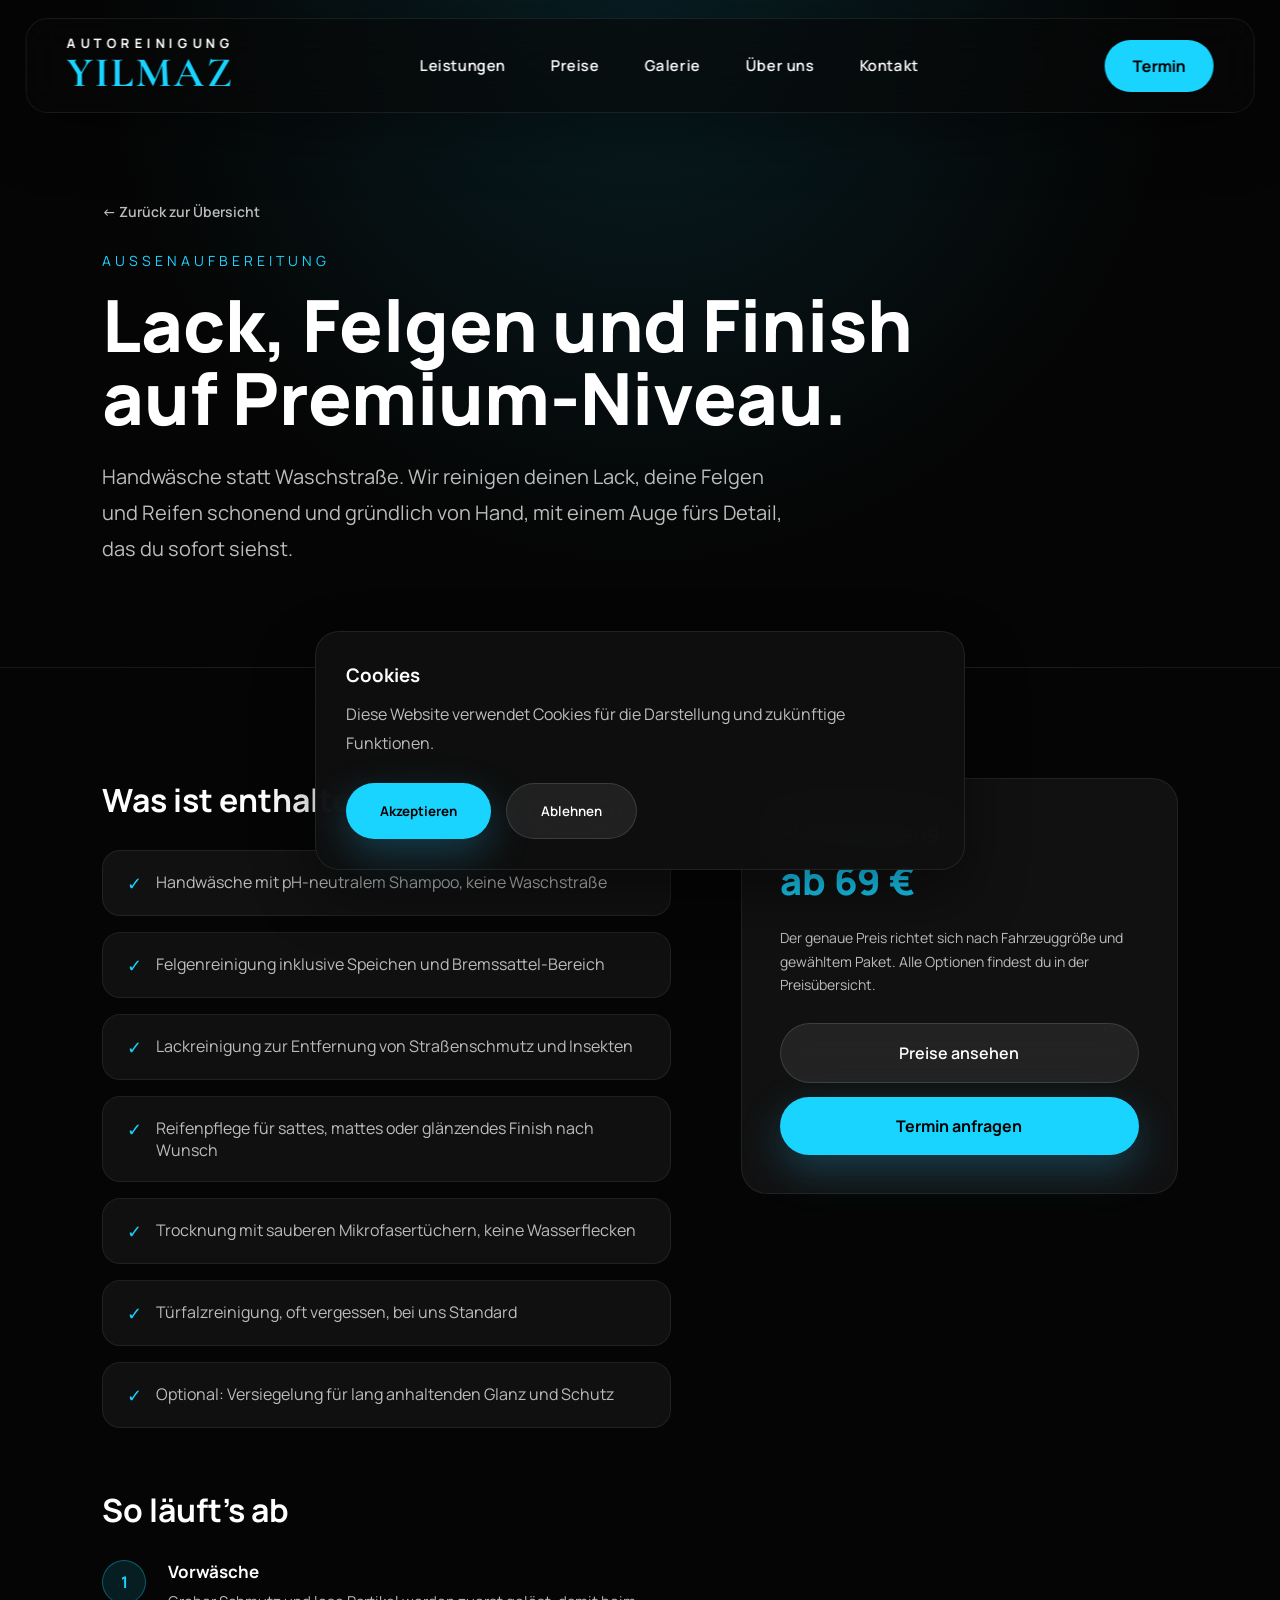
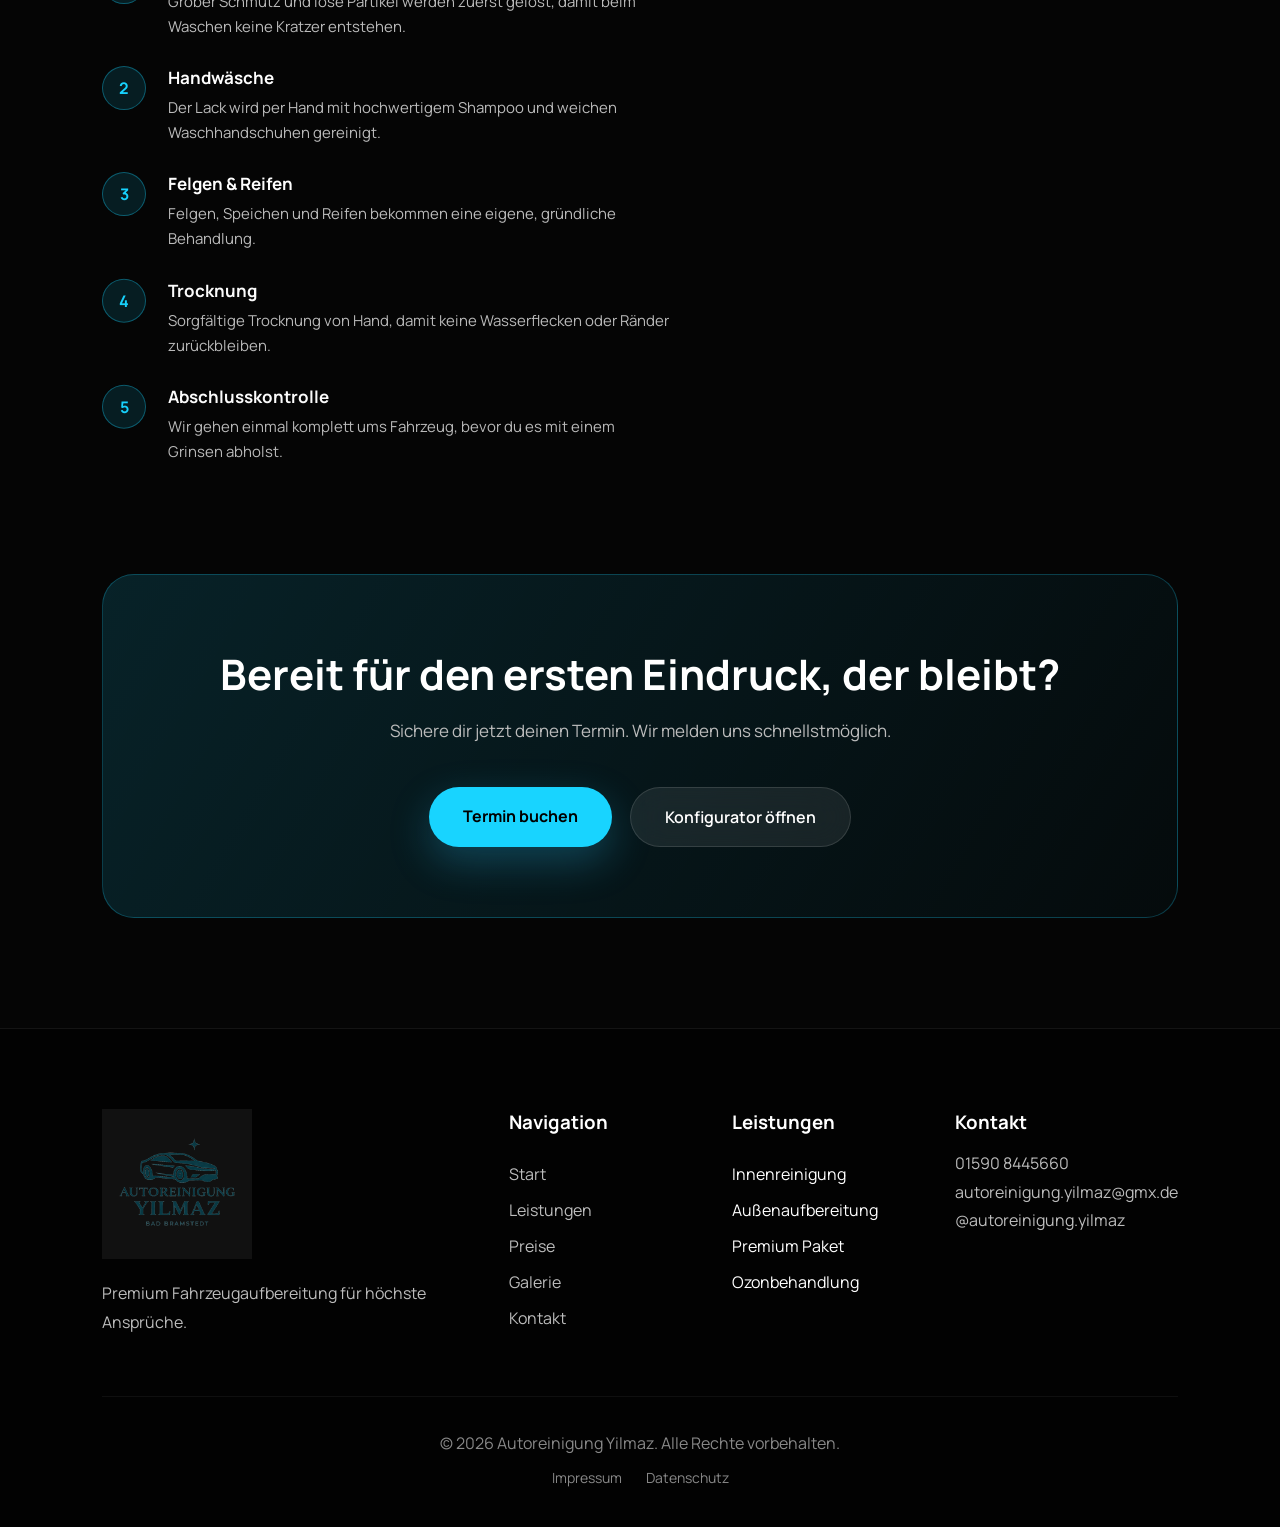
==== commit df71d2fe: "Add files via upload" ====
--- a/aussenaufbereitung.html
+++ b/aussenaufbereitung.html
@@ -150,7 +150,7 @@
 
 <h3>Außenreinigung</h3>
 
-<div class="amount">ab 49 €</div>
+<div class="amount">ab 69 €</div>
 
 <p>Der genaue Preis richtet sich nach Fahrzeuggröße und gewähltem Paket. Alle Optionen findest du in der Preisübersicht.</p>
 
--- a/style.css
+++ b/style.css
@@ -2349,11 +2349,23 @@
 
 width:88%;
 
+top:auto;
+
+bottom:auto;
+
+position:absolute;
+
+top:120px;
+
+transform:none;
+
 }
 
 .hero-content h1{
 
-font-size:clamp(38px,12vw,56px);
+font-size:clamp(34px,11vw,52px);
+
+margin-bottom:18px;
 
 }
 
@@ -2363,12 +2375,16 @@
 
 letter-spacing:3px;
 
+margin-bottom:14px;
+
 }
 
 .hero-text{
 
 font-size:15px;
 
+line-height:1.6;
+
 }
 
 .hero-buttons{
@@ -2377,7 +2393,9 @@
 
 width:100%;
 
-gap:14px;
+gap:12px;
+
+margin-top:26px;
 
 }
 
@@ -2387,6 +2405,8 @@
 
 text-align:center;
 
+padding:14px 20px;
+
 }
 
 .hero-badge{
@@ -2398,6 +2418,22 @@
 text-align:center;
 
 padding:12px 18px;
+
+max-width:100%;
+
+margin-top:24px;
+
+}
+
+.hero-badge-text{
+
+white-space:normal;
+
+}
+
+.scroll-indicator{
+
+display:none;
 
 }
 
@@ -2445,19 +2481,53 @@
 
 .about{
 
-margin:70px auto;
+margin:60px auto;
+
+gap:24px;
+
+}
+
+.about h2{
+
+font-size:clamp(26px,7vw,36px);
+
+margin:12px 0;
 
 }
 
 .about p{
 
-font-size:17px;
+font-size:15px;
+
+line-height:1.65;
+
+margin-bottom:14px;
 
 }
 
 .about-features{
 
-grid-template-columns:1fr;
+grid-template-columns:repeat(2,1fr);
+
+gap:10px;
+
+margin-top:20px;
+
+}
+
+.about-features div{
+
+padding:14px 12px;
+
+font-size:13px;
+
+}
+
+.about-right img{
+
+max-height:280px;
+
+object-fit:cover;
 
 }
 
@@ -2521,6 +2591,308 @@
 .process-steps{
 
 gap:12px;
+
+}
+
+/* ---- shorten section spacing on phones ---- */
+
+.section-head,
+.experience-header{
+
+margin-bottom:44px;
+
+}
+
+.before-after{
+
+margin-bottom:36px;
+
+gap:16px;
+
+}
+
+/* ---- experience cards ---- */
+
+.experience-grid{
+
+gap:20px;
+
+}
+
+.experience-image{
+
+height:200px;
+
+}
+
+.experience-content{
+
+padding:24px;
+
+}
+
+.experience-content h3{
+
+font-size:22px;
+
+margin-bottom:12px;
+
+}
+
+.experience-content p{
+
+font-size:15px;
+
+margin-bottom:18px;
+
+}
+
+.experience-content a{
+
+padding:12px 22px;
+
+font-size:14px;
+
+}
+
+/* ---- before / after gallery ---- */
+
+.before-card .image,
+.after-card .image{
+
+height:200px;
+
+}
+
+.before-card h3,
+.after-card h3{
+
+padding:16px;
+
+font-size:20px;
+
+}
+
+/* ---- stats ---- */
+
+.stats{
+
+gap:14px;
+
+}
+
+.stat{
+
+padding:22px 16px;
+
+}
+
+.stat h2{
+
+margin-bottom:6px;
+
+}
+
+.stat p{
+
+font-size:14px;
+
+}
+
+/* ---- configurator: 2 columns instead of 1 to shorten the list ---- */
+
+.package-grid,
+.extras-grid{
+
+grid-template-columns:repeat(2,1fr);
+
+gap:12px;
+
+}
+
+.package{
+
+padding:16px;
+
+font-size:14px;
+
+}
+
+.extras-grid label{
+
+padding:14px 16px;
+
+font-size:14px;
+
+gap:10px;
+
+}
+
+.vehicle{
+
+padding:16px;
+
+}
+
+.config-left{
+
+gap:28px;
+
+}
+
+.config-left h3{
+
+font-size:20px;
+
+margin-bottom:12px;
+
+}
+
+.summary-card{
+
+padding:24px;
+
+}
+
+.summary-card h3{
+
+font-size:20px;
+
+margin-bottom:20px;
+
+}
+
+.summary-row{
+
+padding:12px 0;
+
+}
+
+.summary-total{
+
+margin-top:22px;
+
+padding-top:18px;
+
+}
+
+.summary-total h2{
+
+font-size:clamp(28px,10vw,42px);
+
+margin:6px 0 20px;
+
+}
+
+/* ---- contact ---- */
+
+.contact-wrapper{
+
+gap:20px;
+
+}
+
+.contact-left,
+.contact-card{
+
+padding:24px;
+
+}
+
+.input-group input,
+.input-group textarea{
+
+padding:14px;
+
+}
+
+/* ---- about ---- */
+
+.about{
+
+gap:28px;
+
+}
+
+.about h2{
+
+margin:12px 0;
+
+}
+
+/* ---- footer ---- */
+
+.footer-top{
+
+gap:36px;
+
+margin-bottom:36px;
+
+}
+
+footer{
+
+padding:60px 6% 30px;
+
+}
+
+.back-to-top{
+
+right:16px;
+
+bottom:16px;
+
+width:46px;
+
+height:46px;
+
+font-size:18px;
+
+}
+
+/* ---- service detail pages ---- */
+
+.service-detail{
+
+padding:60px 6%;
+
+gap:36px;
+
+}
+
+.service-detail h2{
+
+font-size:24px;
+
+margin-bottom:20px;
+
+}
+
+.included-list div{
+
+padding:16px 18px;
+
+font-size:15px;
+
+}
+
+.price-teaser{
+
+padding:26px;
+
+}
+
+.page-hero{
+
+padding:120px 6% 50px;
+
+}
+
+.cta-banner{
+
+margin:0 6% 60px;
+
+padding:44px 6%;
 
 }
 
@@ -3142,3 +3514,434 @@
 color:var(--text);
 
 }
+
+/* =====================================================
+   MOBILE: PAIR CARD-GRIDS SIDE BY SIDE (2 COLUMNS)
+   like the stats boxes — Leistungen, Preise, Bewertungen,
+   Vorher/Nachher, Über-uns-Features, Fahrzeugauswahl
+===================================================== */
+
+@media(max-width:640px){
+
+.experience-grid{
+
+grid-template-columns:repeat(2,1fr);
+
+gap:14px;
+
+}
+
+.experience-image{
+
+height:120px;
+
+}
+
+.experience-content{
+
+padding:16px;
+
+}
+
+.experience-content h3{
+
+font-size:16px;
+
+margin-bottom:8px;
+
+}
+
+.experience-content p{
+
+font-size:12.5px;
+
+line-height:1.5;
+
+margin-bottom:12px;
+
+}
+
+.experience-content a{
+
+padding:9px 14px;
+
+font-size:12px;
+
+}
+
+.pricing-grid{
+
+grid-template-columns:repeat(2,1fr);
+
+gap:14px;
+
+}
+
+.price-card{
+
+padding:18px;
+
+}
+
+.price-card h3{
+
+font-size:16px;
+
+margin-bottom:10px;
+
+}
+
+.price-card h4{
+
+font-size:clamp(20px,7vw,26px);
+
+margin-bottom:14px;
+
+}
+
+.price-card ul{
+
+gap:8px;
+
+}
+
+.price-card li{
+
+font-size:12px;
+
+padding-left:18px;
+
+}
+
+.reviews-grid{
+
+grid-template-columns:repeat(2,1fr);
+
+gap:14px;
+
+}
+
+.review-card{
+
+padding:18px;
+
+}
+
+.stars{
+
+font-size:16px;
+
+margin-bottom:10px;
+
+}
+
+.review-card p{
+
+font-size:12.5px;
+
+line-height:1.6;
+
+margin-bottom:14px;
+
+}
+
+.review-card strong{
+
+font-size:13px;
+
+}
+
+.before-after{
+
+grid-template-columns:repeat(2,1fr);
+
+gap:12px;
+
+}
+
+.before-card .image,
+.after-card .image{
+
+height:140px;
+
+}
+
+.before-card h3,
+.after-card h3{
+
+padding:12px;
+
+font-size:15px;
+
+}
+
+.about-features{
+
+grid-template-columns:repeat(2,1fr);
+
+gap:10px;
+
+}
+
+.about-features div{
+
+padding:14px 12px;
+
+font-size:13px;
+
+}
+
+.vehicle-grid{
+
+grid-template-columns:repeat(2,1fr);
+
+gap:10px;
+
+}
+
+.vehicle{
+
+padding:14px;
+
+font-size:14px;
+
+}
+
+.vehicle span{
+
+font-size:11px;
+
+}
+
+}
+
+/* =====================================================
+   MOBILE: FOOTER + CONTACT INFO CARDS PAIRED TOO
+===================================================== */
+
+@media(max-width:640px){
+
+.footer-top{
+
+grid-template-columns:repeat(2,1fr);
+
+gap:28px 20px;
+
+}
+
+.footer-brand img{
+
+width:110px;
+
+margin-bottom:14px;
+
+}
+
+.footer-links,
+.footer-services{
+
+gap:10px;
+
+}
+
+.contact-right{
+
+display:grid;
+
+grid-template-columns:repeat(2,1fr);
+
+gap:16px;
+
+}
+
+.contact-card{
+
+margin-bottom:0;
+
+padding:18px;
+
+}
+
+.contact-card h3{
+
+font-size:15px;
+
+margin-bottom:8px;
+
+}
+
+.whatsapp-big{
+
+padding:12px 14px;
+
+font-size:13px;
+
+margin:14px 0;
+
+}
+
+.contact-info,
+.contact-features{
+
+font-size:12px;
+
+}
+
+.contact-info div,
+.contact-features div{
+
+margin-top:10px;
+
+}
+
+}
+
+/* =====================================================
+   MOBILE: CONTACT FORM PAIRED WITH INFO CARDS TOO
+===================================================== */
+
+@media(max-width:640px){
+
+.contact-wrapper{
+
+grid-template-columns:repeat(2,1fr);
+
+gap:16px;
+
+}
+
+.contact-left,
+.contact-right,
+.contact-card{
+
+min-width:0;
+
+}
+
+.contact-left{
+
+padding:16px;
+
+}
+
+.input-group{
+
+margin-bottom:14px;
+
+}
+
+.input-group label{
+
+margin-bottom:6px;
+
+font-size:13px;
+
+}
+
+.input-group input,
+.input-group textarea{
+
+padding:12px;
+
+font-size:16px;
+
+border-radius:12px;
+
+width:100%;
+
+box-sizing:border-box;
+
+}
+
+.contact-left .button-primary{
+
+width:100%;
+
+text-align:center;
+
+padding:14px 20px;
+
+font-size:14px;
+
+}
+
+.contact-right{
+
+grid-template-columns:1fr;
+
+}
+
+.contact-card{
+
+padding:16px;
+
+overflow-wrap:break-word;
+
+word-break:break-word;
+
+}
+
+.contact-card h3{
+
+font-size:15px;
+
+}
+
+.contact-card p{
+
+font-size:12.5px;
+
+}
+
+.whatsapp-big{
+
+padding:12px 10px;
+
+font-size:12px;
+
+white-space:normal;
+
+text-align:center;
+
+line-height:1.4;
+
+}
+
+.contact-info div,
+.contact-features div{
+
+font-size:11.5px;
+
+overflow-wrap:break-word;
+
+word-break:break-word;
+
+white-space:normal;
+
+}
+
+}
+
+/* extra breathing room so section headings never sit right under the nav on mobile */
+@media(max-width:640px){
+section{
+scroll-margin-top:130px;
+}
+}
+
+/* Safety net: grid items default to a content-based min-width and can
+   silently push their column past the viewport edge on narrow screens
+   (this caused the cut-off contact section). Force them to shrink properly. */
+@media(max-width:640px){
+.experience-grid > *,
+.pricing-grid > *,
+.reviews-grid > *,
+.before-after > *,
+.package-grid > *,
+.extras-grid > *,
+.vehicle-grid > *,
+.about-features > *,
+.footer-top > *{
+min-width:0;
+}
+}
